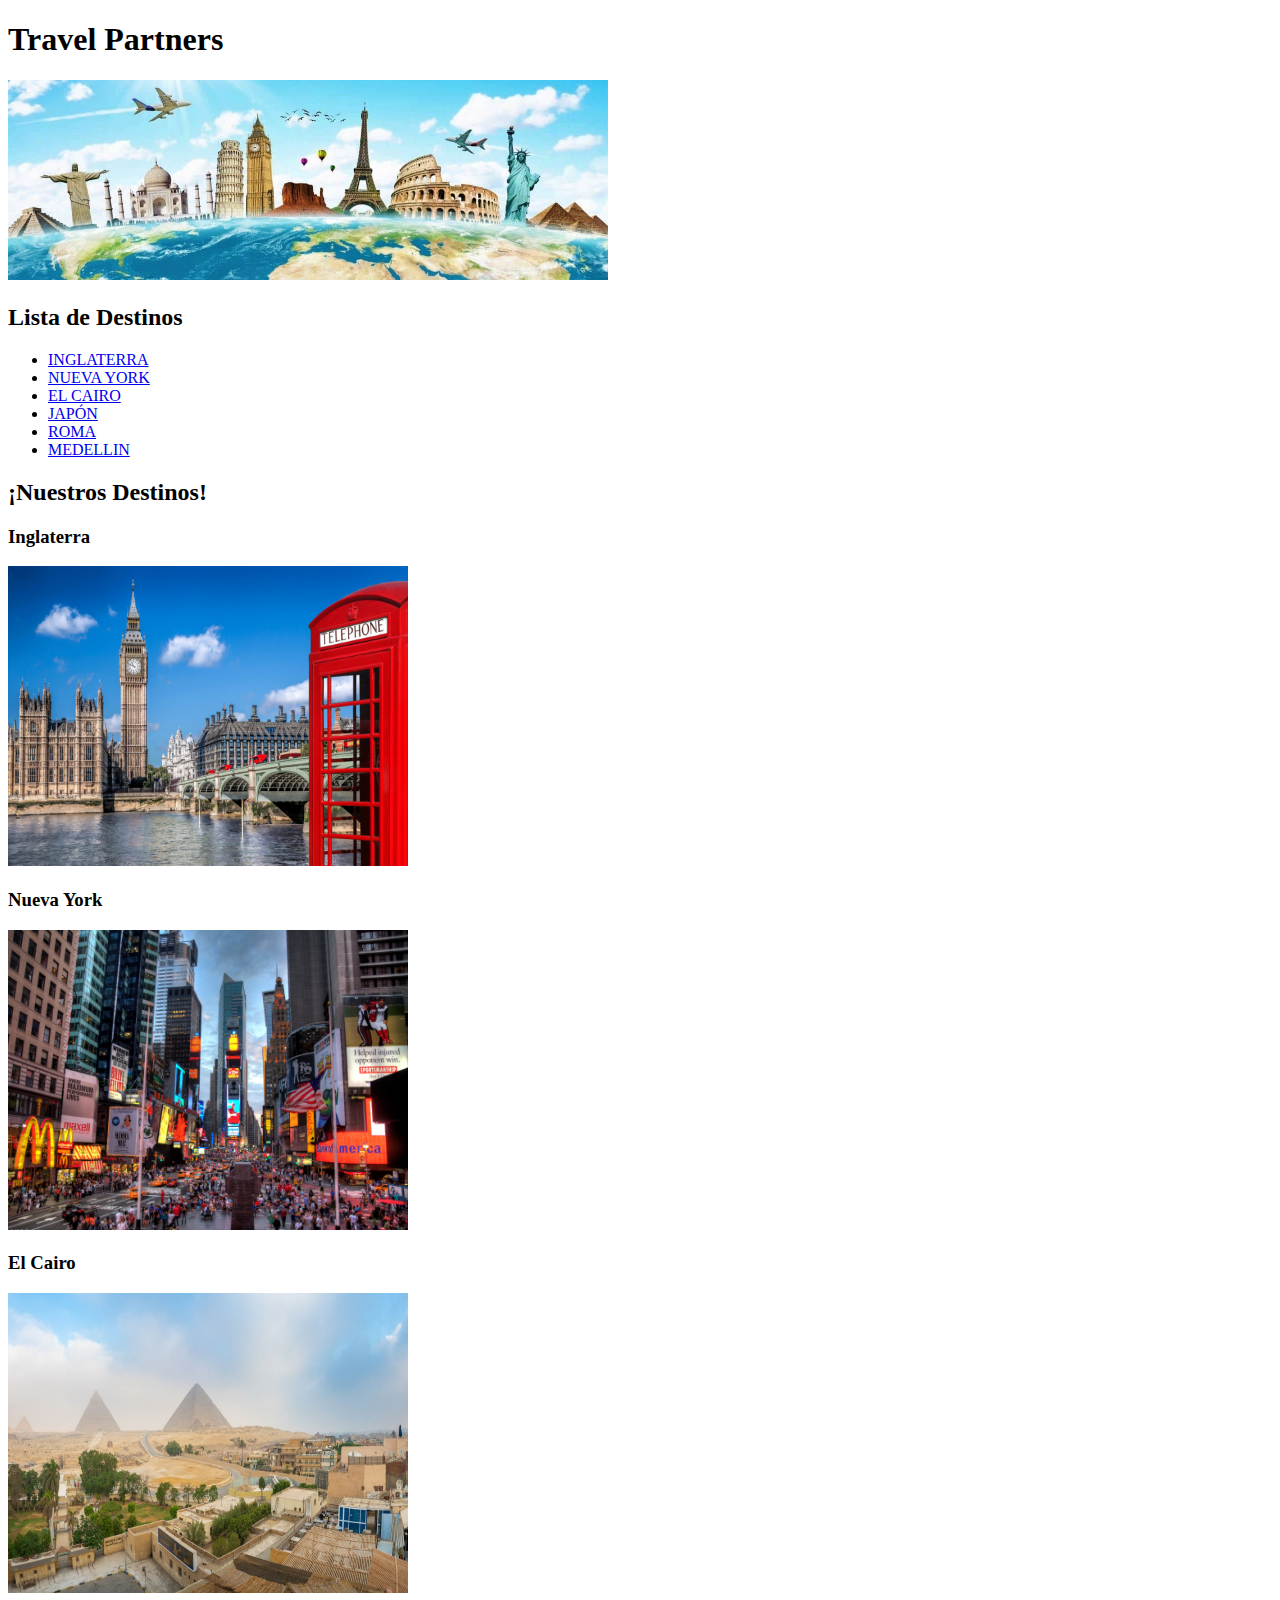
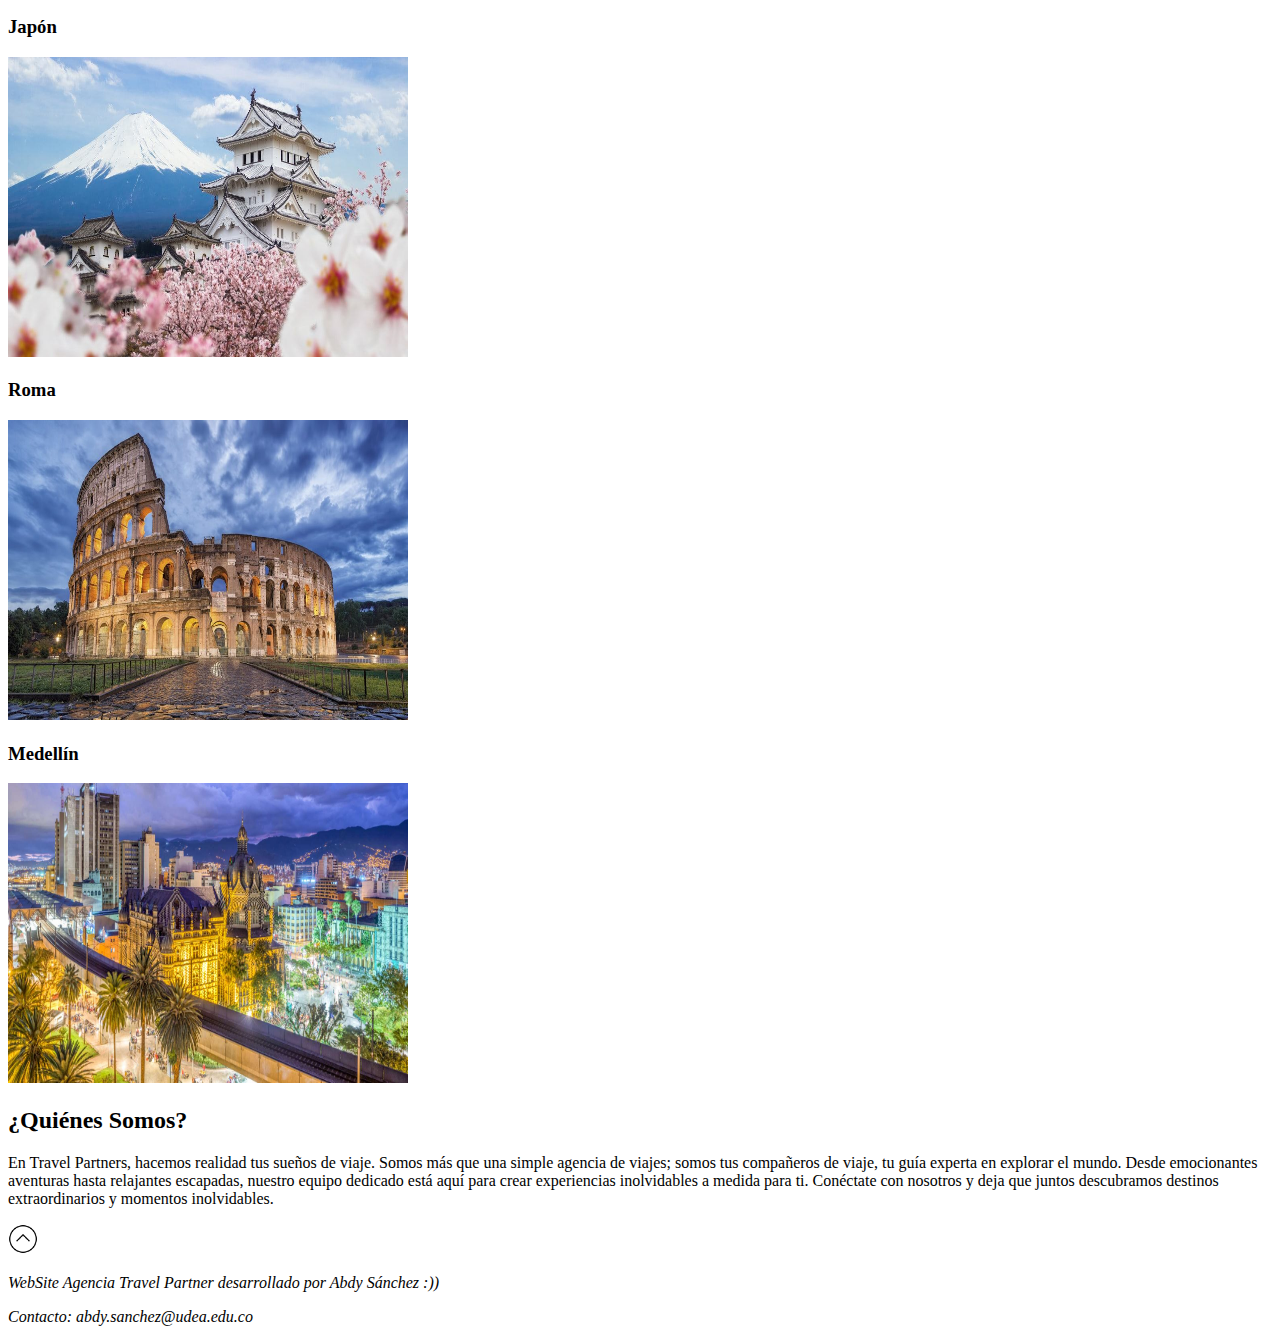
==== index.html @ 9dab3136 "Archivos HTML de Traverl Partners agency." ====
<!DOCTYPE html>

<html>

<head>

    <meta charset="utf-8" />
    <meta name="author" content="Abdy Sánchez :))" />
    <link rel="icon" href="media/plane16.png" type="image/x-icon" />
    <title>𝐓𝐫𝐚𝐯𝐞𝐥 𝐏𝐚𝐫𝐭𝐧𝐞𝐫𝐬 • 𝐇𝐎𝐌𝐄</title>

</head>



<body>

    <header>

        <h1 id="main-title">
            Travel Partners
        </h1>

        <img src="media/main_banner.jpg" alt="Banner principal" width="600" height="200"/>

        <nav id="nav-menu">

            <h2 id="menu-title">
                Lista de Destinos
            </h2>

            <ul id="destination-list">

                <li>
                    <a href="#england" >INGLATERRA</a>
                </li>

                <li>
                    <a href="#new-york" >NUEVA YORK</a>
                </li>

                <li>
                    <a href="#cairo" >EL CAIRO</a>
                </li>

                <li>
                    <a href="#japan" >JAPÓN</a>
                </li>

                <li>
                    <a href="#rome" >ROMA</a>
                </li>

                <li>
                    <a href="#medellin" >MEDELLIN</a>
                </li>
     
                

            </ul>

        </nav>

    </header>



    <main>

        <article id="travel-destinations"> 

            <h2 id="travel-destinations-title">
            ¡Nuestros Destinos!
            </h2>

            <section id="england">

                <h3>
                    Inglaterra
                </h3>
                <a href="england.html" >

                    <img src="media/england_image.jpeg" alt="Imagen referencia de inglaterra" width="400" height="300"/>

                </a>

            </section>

            <section id="new-york">

                <h3>
                    Nueva York
                </h3>
                <a href="new_york.html" >

                    <img src="media/new_york_image.jpg" alt="Imagen referencia de Nueva York" width="400" height="300"/>

                </a>

            </section>

            <section id="cairo">

                <h3>
                    El Cairo
                </h3>
                <a href="cairo.html" >

                    <img src="media/cairo_image.jpg" alt="Imagen referencia del Cairo" width="400" height="300"/>

                </a>

            </section>

            <section id="japan">

                <h3>
                    Japón
                </h3>
                <a href="japan.html" >

                    <img src="media/japan_image.jpg" alt="Imagen referencia de Japón" width="400" height="300"/>

                </a>

            </section>

            <section id="rome">

                <h3>
                    Roma
                </h3>
                <a href="rome.html" >

                    <img src="media/rome_image.jpeg" alt="Imagen referencia de Roma" width="400" height="300"/>

                </a>

            </section>

            <section id="medellin">

                <h3>
                    Medellín
                </h3>
                <a href="medellin.html" >

                    <img src="media/medellin_image.jpg" alt="Imagen referencia de Medellín" width="400" height="300"/>

                </a>

            </section>

        </article>

    </main>

    <aside>
 
        <section id="about-us">

            <h2 id="about-us-title">
                ¿Quiénes Somos?
            </h2>
            <p>
                En Travel Partners, hacemos realidad tus sueños de viaje.  
                Somos más que una simple agencia de viajes; somos tus compañeros de viaje, tu guía experta en explorar el mundo. 
                Desde emocionantes aventuras hasta relajantes escapadas, nuestro equipo dedicado está aquí para crear experiencias inolvidables a medida para ti. 
                Conéctate con nosotros y deja que juntos descubramos destinos extraordinarios y momentos inolvidables.

            </p>

        </section>

    </aside>

    <footer>

        <a href="#main-title">
            <img src="media/arrowUp.png" alt="Volver arriba" width="30" height="30"/>
        </a>

        <p>
            <i>WebSite Agencia Travel Partner desarrollado por Abdy Sánchez :))</i> 
        </p>
        <p>
            <i>Contacto: abdy.sanchez@udea.edu.co</i>
        </p>

    </footer>


</body>


</html>
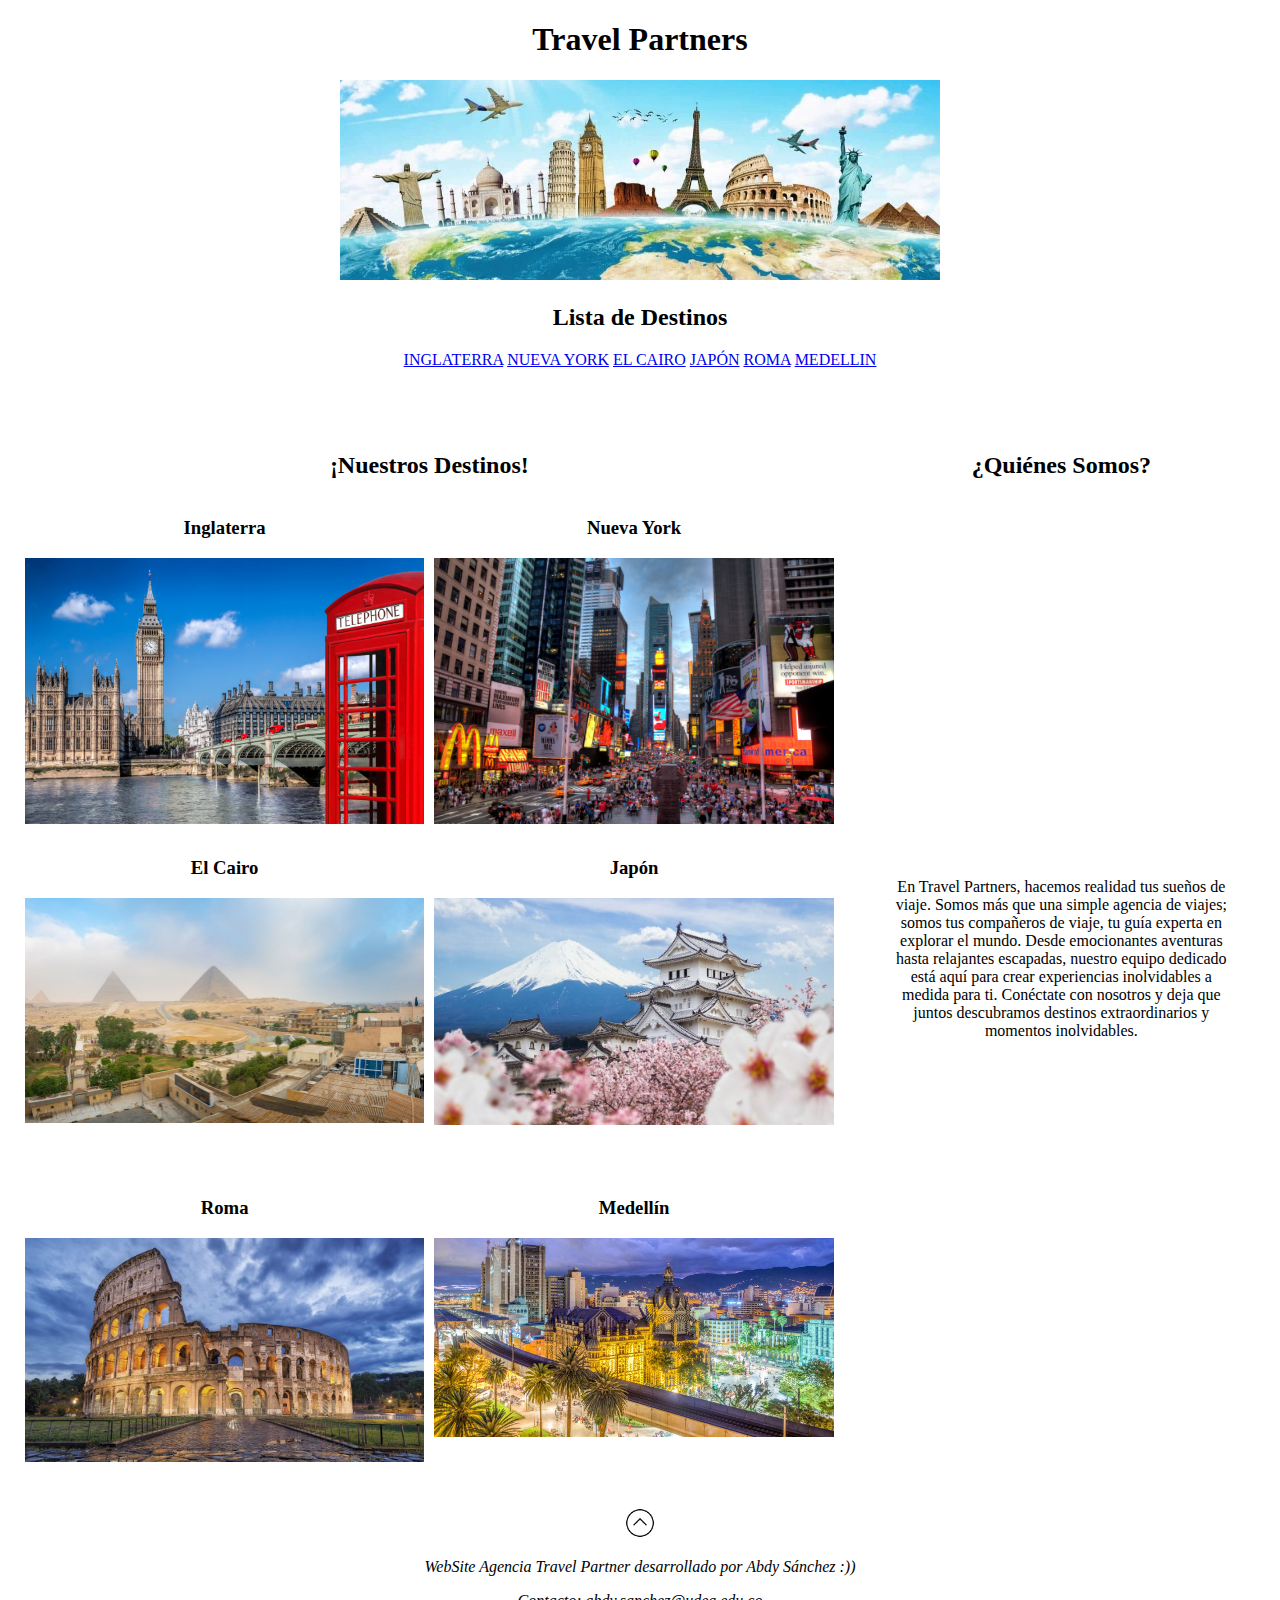
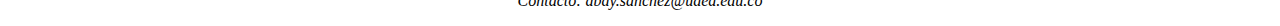
==== commit 07d3b1bb: "Avance CSS -> index" ====
--- a/index.html
+++ b/index.html
@@ -8,6 +8,7 @@
     <meta name="author" content="Abdy Sánchez :))" />
     <link rel="icon" href="media/plane16.png" type="image/x-icon" />
     <title>𝐓𝐫𝐚𝐯𝐞𝐥 𝐏𝐚𝐫𝐭𝐧𝐞𝐫𝐬 • 𝐇𝐎𝐌𝐄</title>
+    <link rel="stylesheet" type="text/css" href="styles.css" />
 
 </head>
 
@@ -15,7 +16,7 @@
 
 <body>
 
-    <header>
+    <header id="index-header">
 
         <h1 id="main-title">
             Travel Partners
@@ -23,47 +24,43 @@
 
         <img src="media/main_banner.jpg" alt="Banner principal" width="600" height="200"/>
 
+        <h2 id="menu-title">
+            Lista de Destinos
+        </h2>
+
         <nav id="nav-menu">
-
-            <h2 id="menu-title">
-                Lista de Destinos
-            </h2>
-
-            <ul id="destination-list">
-
-                <li>
+ 
+                <div id="destination-list">
+                
                     <a href="#england" >INGLATERRA</a>
-                </li>
-
-                <li>
+              
+
+              
                     <a href="#new-york" >NUEVA YORK</a>
-                </li>
-
-                <li>
+               
+
+               
                     <a href="#cairo" >EL CAIRO</a>
-                </li>
-
-                <li>
+                
+
+                
                     <a href="#japan" >JAPÓN</a>
-                </li>
-
-                <li>
+                
+
+              
                     <a href="#rome" >ROMA</a>
-                </li>
-
-                <li>
+                
+
+               
                     <a href="#medellin" >MEDELLIN</a>
-                </li>
-     
-                
-
-            </ul>
+                
+                </div>
 
         </nav>
 
     </header>
 
-
+<div id="main-aside-grid-container">
 
     <main>
 
@@ -73,83 +70,88 @@
             ¡Nuestros Destinos!
             </h2>
 
-            <section id="england">
-
-                <h3>
-                    Inglaterra
-                </h3>
-                <a href="england.html" >
-
-                    <img src="media/england_image.jpeg" alt="Imagen referencia de inglaterra" width="400" height="300"/>
-
-                </a>
-
-            </section>
-
-            <section id="new-york">
-
-                <h3>
-                    Nueva York
-                </h3>
-                <a href="new_york.html" >
-
-                    <img src="media/new_york_image.jpg" alt="Imagen referencia de Nueva York" width="400" height="300"/>
-
-                </a>
-
-            </section>
-
-            <section id="cairo">
-
-                <h3>
-                    El Cairo
-                </h3>
-                <a href="cairo.html" >
-
-                    <img src="media/cairo_image.jpg" alt="Imagen referencia del Cairo" width="400" height="300"/>
-
-                </a>
-
-            </section>
-
-            <section id="japan">
-
-                <h3>
-                    Japón
-                </h3>
-                <a href="japan.html" >
-
-                    <img src="media/japan_image.jpg" alt="Imagen referencia de Japón" width="400" height="300"/>
-
-                </a>
-
-            </section>
-
-            <section id="rome">
-
-                <h3>
-                    Roma
-                </h3>
-                <a href="rome.html" >
-
-                    <img src="media/rome_image.jpeg" alt="Imagen referencia de Roma" width="400" height="300"/>
-
-                </a>
-
-            </section>
-
-            <section id="medellin">
-
-                <h3>
-                    Medellín
-                </h3>
-                <a href="medellin.html" >
-
-                    <img src="media/medellin_image.jpg" alt="Imagen referencia de Medellín" width="400" height="300"/>
-
-                </a>
-
-            </section>
+                    <div id="photo-grid-cointainer">
+
+                        <section id="england">
+
+                            <h3>
+                                Inglaterra
+                            </h3>
+                            <a href="england.html" >
+            
+                                <img class="ref-image" src="media/england_image.jpeg" alt="Imagen referencia de inglaterra" />
+            
+                            </a>
+            
+                        </section>
+            
+                        <section id="new-york">
+            
+                            <h3>
+                                Nueva York
+                            </h3>
+                            <a href="new_york.html" >
+            
+                                <img class="ref-image" src="media/new_york_image.jpg" alt="Imagen referencia de Nueva York" />
+            
+                            </a>
+            
+                        </section>
+            
+                        <section id="cairo">
+            
+                            <h3>
+                                El Cairo
+                            </h3>
+                            <a href="cairo.html" >
+            
+                                <img class="ref-image" src="media/cairo_image.jpg" alt="Imagen referencia del Cairo" />
+            
+                            </a>
+            
+                        </section>
+            
+                        <section id="japan">
+            
+                            <h3>
+                                Japón
+                            </h3>
+                            <a href="japan.html" >
+            
+                                <img class="ref-image" src="media/japan_image.jpg" alt="Imagen referencia de Japón" />
+            
+                            </a>
+            
+                        </section>
+            
+                        <section id="rome">
+            
+                            <h3>
+                                Roma
+                            </h3>
+                            <a href="rome.html" >
+            
+                                <img class="ref-image" src="media/rome_image.jpeg" alt="Imagen referencia de Roma" />
+            
+                            </a>
+            
+                        </section>
+            
+                        <section id="medellin">
+            
+                            <h3>
+                                Medellín
+                            </h3>
+                            <a href="medellin.html" >
+            
+                                <img class="ref-image" src="media/medellin_image.jpg" alt="Imagen referencia de Medellín" />
+            
+                            </a>
+            
+                        </section>
+            
+
+                    </div>
 
         </article>
 
@@ -174,6 +176,8 @@
 
     </aside>
 
+</div>
+
     <footer>
 
         <a href="#main-title">
--- a/styles.css
+++ b/styles.css
@@ -0,0 +1,34 @@
+*{
+    text-align: center;
+}
+
+
+#main-aside-grid-container{
+
+    display: grid;
+    grid-template-columns: 2fr 1fr;
+    grid-template-rows: 2fr;
+    padding-top: 5%;
+
+}
+
+#main-aside-grid-container .ref-image{
+
+    height: auto; 
+    max-width: 100%;
+}
+
+#photo-grid-cointainer{
+
+    display: grid;
+    grid-gap: 10px;
+    grid-template-columns: 1fr 1fr;
+    grid-template-rows: 1fr 1fr 1fr;
+    padding: 0 2%;
+}
+
+#about-us p{
+
+    padding: 90% 10%;
+    
+}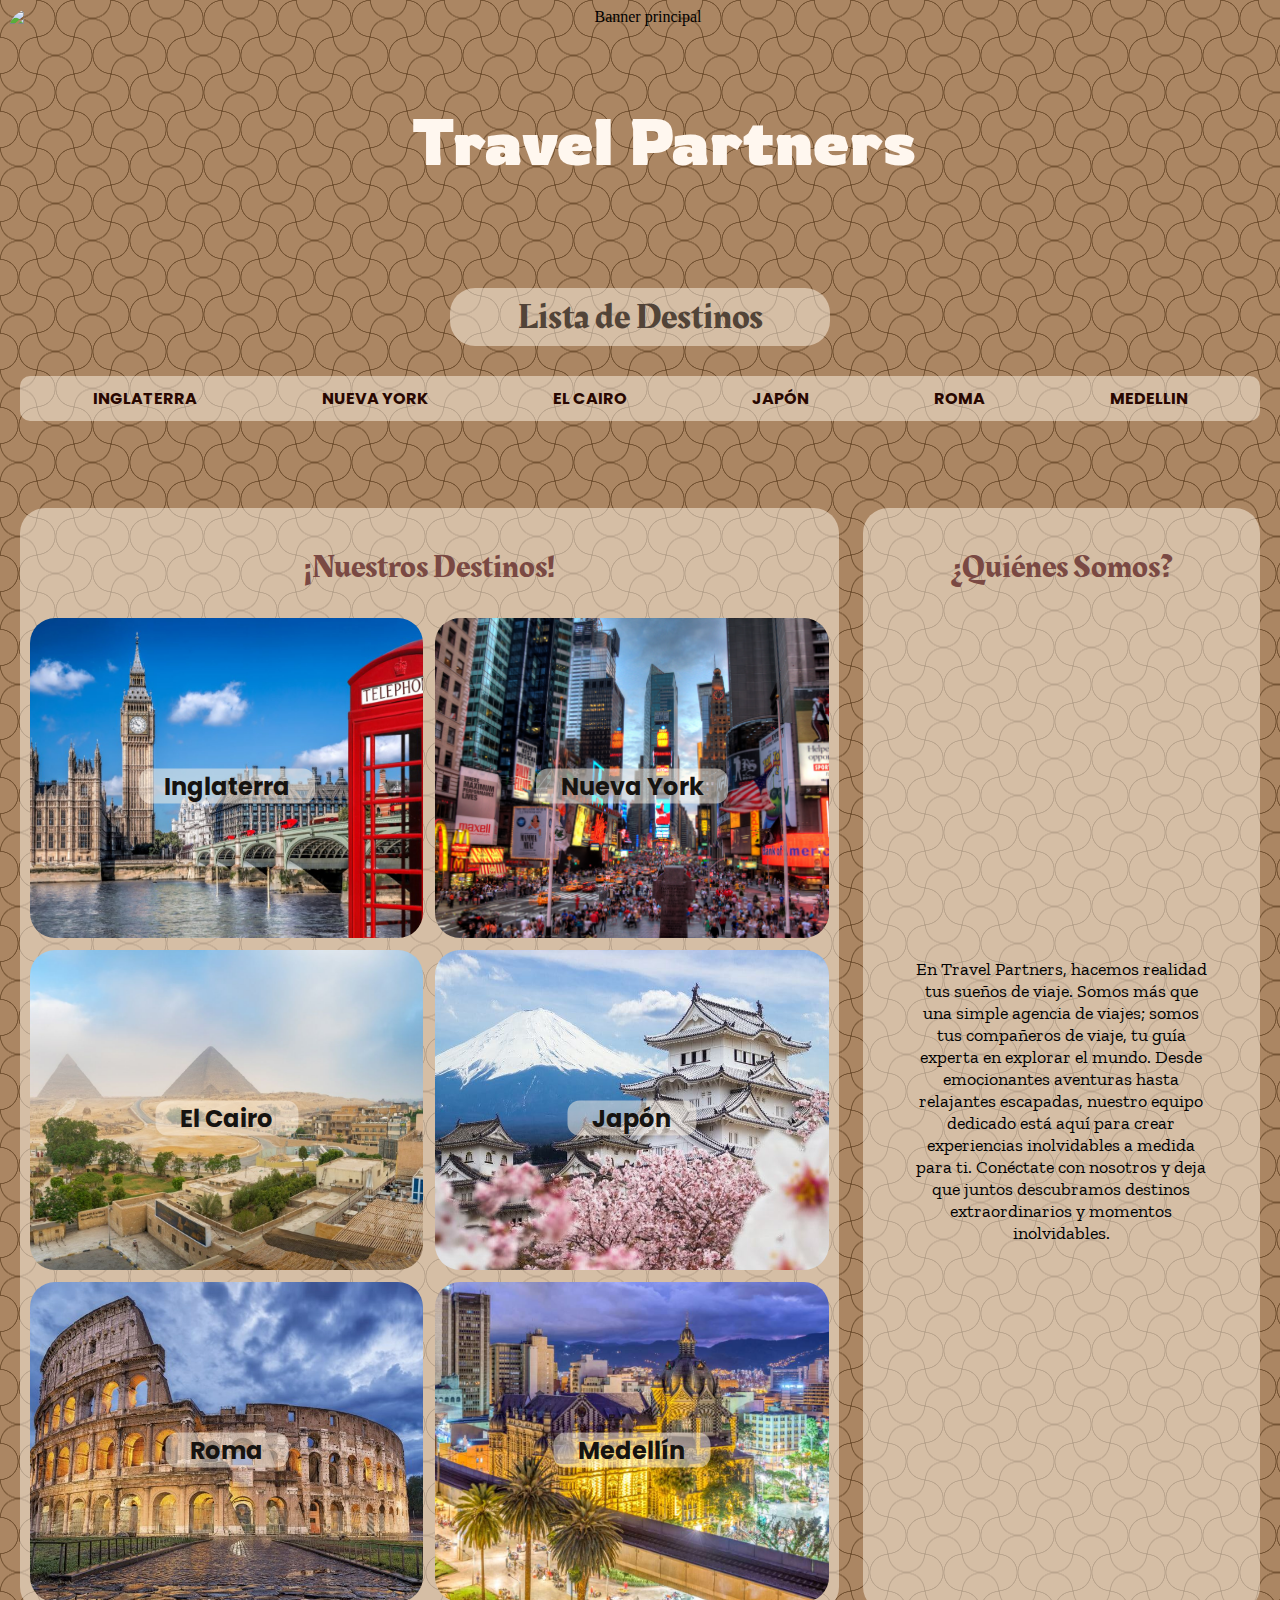
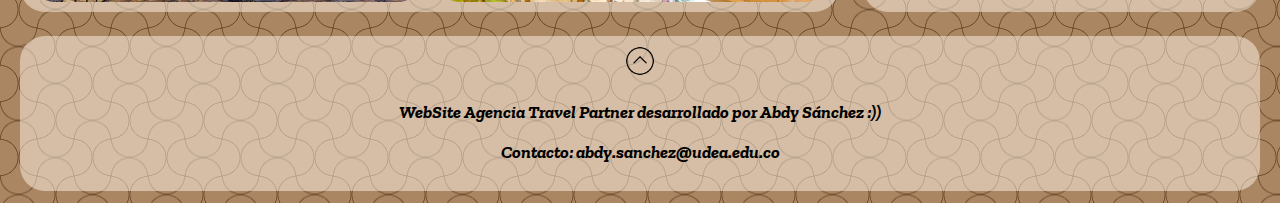
==== commit 5a38d290: "Index CSS: Terminado." ====
--- a/index.html
+++ b/index.html
@@ -10,6 +10,10 @@
     <title>𝐓𝐫𝐚𝐯𝐞𝐥 𝐏𝐚𝐫𝐭𝐧𝐞𝐫𝐬 • 𝐇𝐎𝐌𝐄</title>
     <link rel="stylesheet" type="text/css" href="styles.css" />
 
+    <link rel="preconnect" href="https://fonts.googleapis.com">
+    <link rel="preconnect" href="https://fonts.gstatic.com" crossorigin>
+    <link href="https://fonts.googleapis.com/css2?family=Rakkas&family=Poppins:ital,wght@0,100;0,200;0,300;0,400;0,500;0,600;0,700;0,800;0,900;1,100;1,200;1,300;1,400;1,500;1,600;1,700;1,800;1,900&family=Rowdies:wght@300;400;700&family=Zilla+Slab:ital,wght@0,300;0,400;0,500;0,600;0,700;1,300;1,400;1,500;1,600;1,700&display=swap" rel="stylesheet">
+
 </head>
 
 
@@ -18,11 +22,13 @@
 
     <header id="index-header">
 
-        <h1 id="main-title">
-            Travel Partners
-        </h1>
-
-        <img src="media/main_banner.jpg" alt="Banner principal" width="600" height="200"/>
+        <div id="header-banner">
+
+            <h1 id="main-title">Travel Partners</h1>
+    
+            <img src="https://cdn.pixabay.com/photo/2016/01/09/18/27/journey-1130732_1280.jpg" alt="Banner principal"/>
+
+        </div>
 
         <h2 id="menu-title">
             Lista de Destinos
@@ -181,7 +187,7 @@
     <footer>
 
         <a href="#main-title">
-            <img src="media/arrowUp.png" alt="Volver arriba" width="30" height="30"/>
+            <img id="arrow-up" src="media/arrowUp.png" alt="Volver arriba" width="30" height="30"/>
         </a>
 
         <p>
--- a/styles.css
+++ b/styles.css
@@ -1,5 +1,110 @@
 *{
     text-align: center;
+
+}
+
+a{
+    font-family: "Poppins", sans-serif;
+    font-weight: 700;
+    font-style: Bold;
+    color: #280700;
+    text-decoration: none;
+}
+
+a:hover{
+
+    color: #FFF7EF;
+    font-size: 24px;
+}
+
+section h3{
+
+    font-family: "Poppins", sans-serif;
+    font-weight: 700;
+    font-style: Bold;
+    color: #161310;
+    background-color: rgba(255, 246,231, 0.5);
+    font-size: 24px;
+    border-radius: 12px;
+    padding-left: 25px;
+    padding-right: 25px;
+
+    z-index:2;
+
+}
+
+#arrow-up:hover{
+
+    width: 45px ;
+    height: 45px ;
+}
+
+
+p{
+
+    font-family: "Zilla Slab", serif;
+    font-weight: 400;
+    font-style: light;
+    font-size: 18px;
+      
+}
+
+p i{
+
+    font-family: "Zilla Slab", serif;
+    font-weight: 700;
+    font-style: Bold;
+    font-size: 18px;
+}
+
+#menu-title{
+
+    font-size: 36px;
+    color: #524438;
+
+    margin-left: 35%;
+    margin-right: 35%;
+    padding: 2px;
+    background-color: rgba(255, 246,231, 0.5);
+    border-radius: 25px;
+
+}
+
+h2{
+    font-family: "Rakkas", serif;
+    font-weight: 400;
+    font-style: normal;
+    font-size: 32px;
+    color: #7A4943;
+    
+}
+
+h1#main-title{
+
+    font-family: "Rowdies", sans-serif;
+    font-weight: 700;
+    font-style: Bold;
+    color: #FFF7EF;
+    font-size: 64px;
+
+    position: absolute;
+    top: 20%;
+    left: 32%;
+   
+}
+
+body{
+      
+    background:
+      radial-gradient(35.36% 35.36% at 100% 25%,#0000 66%,#755434 68% 70%,#0000 72%) 37px 37px/calc(2*37px) calc(2*37px),
+      radial-gradient(35.36% 35.36% at 0    75%,#0000 66%,#755434 68% 70%,#0000 72%) 37px 37px/calc(2*37px) calc(2*37px),
+      radial-gradient(35.36% 35.36% at 100% 25%,#0000 66%,#755434 68% 70%,#0000 72%) 0 0/calc(2*37px) calc(2*37px),
+      radial-gradient(35.36% 35.36% at 0    75%,#0000 66%,#755434 68% 70%,#0000 72%) 0 0/calc(2*37px) calc(2*37px),
+      repeating-conic-gradient(#ab8663 0 25%,#0000 0 50%) 0 0/calc(2*37px) calc(2*37px),
+      radial-gradient(#0000 66%,#755434 68% 70%,#0000 72%) 0 calc(37px/2)/37px 37px
+      #ab8663;
+
+
 }
 
 
@@ -12,23 +117,96 @@
 
 }
 
-#main-aside-grid-container .ref-image{
-
-    height: auto; 
-    max-width: 100%;
+aside{
+    margin: 12px;
+    padding: 10px;
+    background-color: rgba(255, 246,231, 0.5);
+    border-radius: 25px;
+}
+
+
+footer{
+
+    margin: 12px;
+    padding: 10px;
+    background-color: rgba(255, 246,231, 0.5);
+    border-radius: 25px;
+ 
+}
+
+main{
+
+    margin: 12px;
+    padding: 10px;
+    background-color: rgba(255, 246,231, 0.5);
+    border-radius: 25px;
+}
+
+nav{
+    margin: 12px;
+    padding: 10px;
+    background-color: rgba(255, 246,231, 0.5);
+    border-radius: 10px;
+}
+
+
+.ref-image{
+    display: block;
+    width: 100%;
+    height: 320px; 
+    object-fit: cover;
+    border-radius: 25px;
+}
+
+.ref-image:hover{
+
+    filter: blur(2px);
 }
 
 #photo-grid-cointainer{
 
     display: grid;
-    grid-gap: 10px;
+    grid-gap: 12px;
     grid-template-columns: 1fr 1fr;
     grid-template-rows: 1fr 1fr 1fr;
-    padding: 0 2%;
+    
 }
 
 #about-us p{
 
     padding: 90% 10%;
     
+}
+
+
+#destination-list{
+
+    display:flex;
+    justify-content:space-around;
+}
+
+
+#header-banner, #medellin, #rome, #japan, #cairo, #new-york, #england{
+
+    position: relative;
+    text-align: center;
+    
+}
+
+h3{
+
+    position: absolute;
+    top: 45%;
+    left: 50%;
+    transform: translate(-50%, -50%);
+}
+
+#header-banner img{
+
+    display: block;
+    width: 100%;
+    height: 250px;
+    object-fit: cover;
+    object-position: 20% 40%;
+    border-radius: 25px;
 }